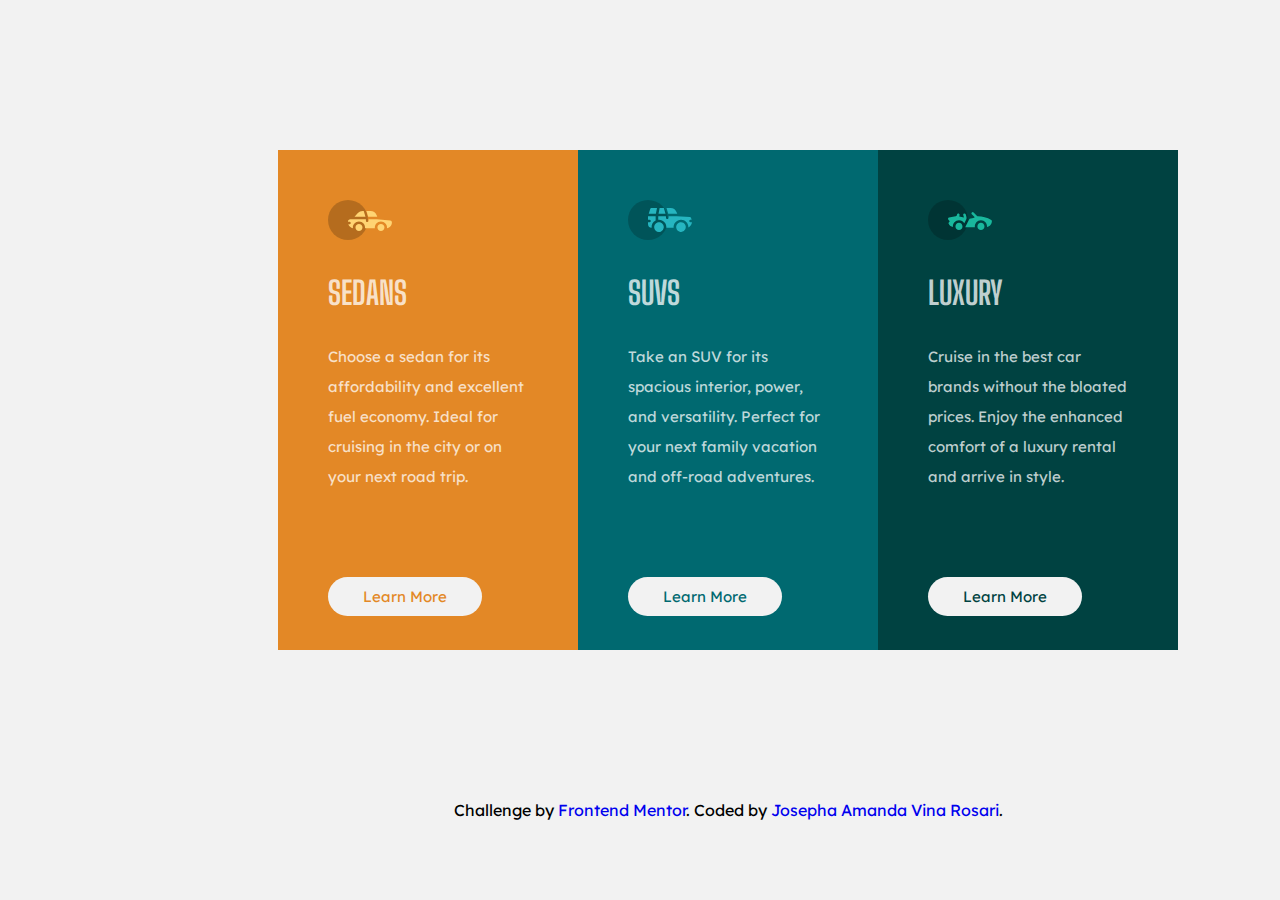
==== index.html @ 1bb3ed58 "Update index.html" ====
<!DOCTYPE html>
<html lang="en">
<head>
  <meta charset="UTF-8">
  <meta name="viewport" content="width=device-width, initial-scale=1.0"> <!-- displays site properly based on user's device -->

  <link rel="icon" type="image/png" sizes="32x32" href="favicon-32x32.png">
  
  <link rel="stylesheet" type="text/css" href="style.css">

  <title>Frontend Mentor | 3-column preview card component</title>

  <!-- Feel free to remove these styles or customise in your own stylesheet 👍 -->
</head>
<body>
  <div class="container">
    <div class="sedans">
    <img src="icon-sedans.svg">
    <h1>SEDANS</h1>
    <p>Choose a sedan for its affordability and excellent fuel economy. Ideal for cruising in the city 
    or on your next road trip.</p>
    <a href="#" class="one learn">Learn More</a>
    </div>

    <div class="suvs">
    <img src="icon-suvs.svg">
    <h1>SUVS</h1>
    <p>Take an SUV for its spacious interior, power, and versatility. Perfect for your next family vacation 
    and off-road adventures.</p>
    <a href="#" class="two learn">Learn More</a>
    </div>
   
    <div class="luxury">
      <img src="icon-luxury.svg">
    <h1>LUXURY</h1>
    <p>Cruise in the best car brands without the bloated prices. Enjoy the enhanced comfort of a luxury 
    rental and arrive in style.</p>
    <a href="#" class="three learn">Learn More</a>
    </div>
  </div>
  
  <div class="attribution">
    Challenge by <a href="https://www.frontendmentor.io?ref=challenge" target="_blank">Frontend Mentor</a>. 
    Coded by <a href="https://instagram.com/josephaamanda">Josepha Amanda Vina Rosari</a>.
  </div>
</body>
</html>
---- style.css ----
@import url('https://fonts.googleapis.com/css2?family=Big+Shoulders+Display:wght@700&display=swap');
@import url('https://fonts.googleapis.com/css2?family=Big+Shoulders+Display:wght@700&family=Lexend+Deca&display=swap');

body {
	background-color: hsl(0, 0%, 95%);
	width: 1440px;
}

.container {
	background-color: hsla(0, 0%, 100%, 0.75);
	width: 900px;
	height: 500px;
	position: relative;
	margin: 150px auto;
}

.sedans {
	background-color: hsl(31, 77%, 52%);
	height: 500px;
	width: 300px;
	display: inline-block;
	position: absolute;
}

.suvs {
	background-color: hsl(184, 100%, 22%);
	height: 500px;
	width: 300px;
	display: inline-block;
	position: absolute;
	margin-left: 300px;
}

.luxury {
	background-color: hsl(179, 100%, 13%);
	height: 500px;
	width: 300px;
	display: inline-block;
	position: absolute;
	margin-left: 600px;
}

img {
	padding-top: 50px;
	padding-left: 50px;
}

h1 {
	font-family: 'Big Shoulders Display', cursive;
	padding-top: 30px;
	padding-left: 50px;
	margin: 0;
}

p {
	padding-left: 50px;
	padding-top: 15px;
	padding-right: 50px;
	line-height: 30px;
}

h1, p {
	color: hsla(0, 0%, 100%, 0.75);
}

p, .learn {
	font-family: 'Lexend Deca', sans-serif;
	font-size: 15px;
}

.learn {
	background-color: hsl(0, 0%, 95%);
	padding: 10px 35px;
	text-decoration: none;
	border-radius: 50px;
	position: relative;
	margin-left: 50px;
	margin-top: 70px;
	display: inline-block;

}

.learn:hover {
	background-color: transparent;
	color: hsla(0, 0%, 100%, 0.75);
	border: 3px solid white;
	padding: 7px 32px;
}

.one {
	color: hsl(31, 77%, 52%);
}

.two {
	color: hsl(184, 100%, 22%);
}

.three {
	color: hsl(179, 100%, 13%);
}

.attribution {
	font-family: 'Lexend Deca', sans-serif;
	text-align: center;
}

.attribution a {
	text-decoration: none;
}

/*Mobile Design*/

@media screen and (max-width: 375px) {

	body {
		background-color: pink;
	}
	.sedans, .suvs, .luxury {
	display: block;
	
}

}
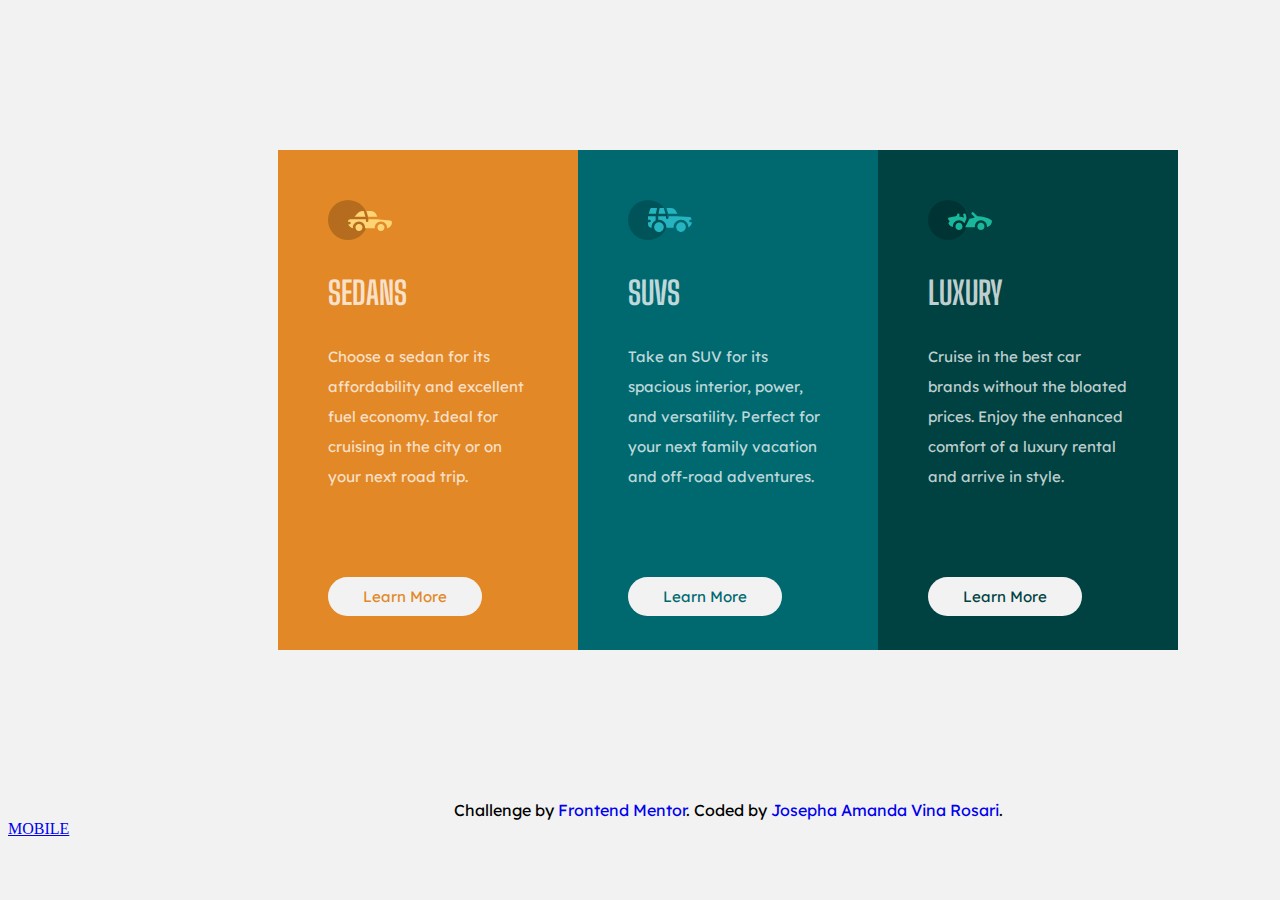
==== commit 9509b4ba: "Update index.html" ====
--- a/index.html
+++ b/index.html
@@ -43,5 +43,6 @@
     Challenge by <a href="https://www.frontendmentor.io?ref=challenge" target="_blank">Frontend Mentor</a>. 
     Coded by <a href="https://instagram.com/josephaamanda">Josepha Amanda Vina Rosari</a>.
   </div>
+  <a href= "Mobile/mobile.html">MOBILE</a>
 </body>
 </html>
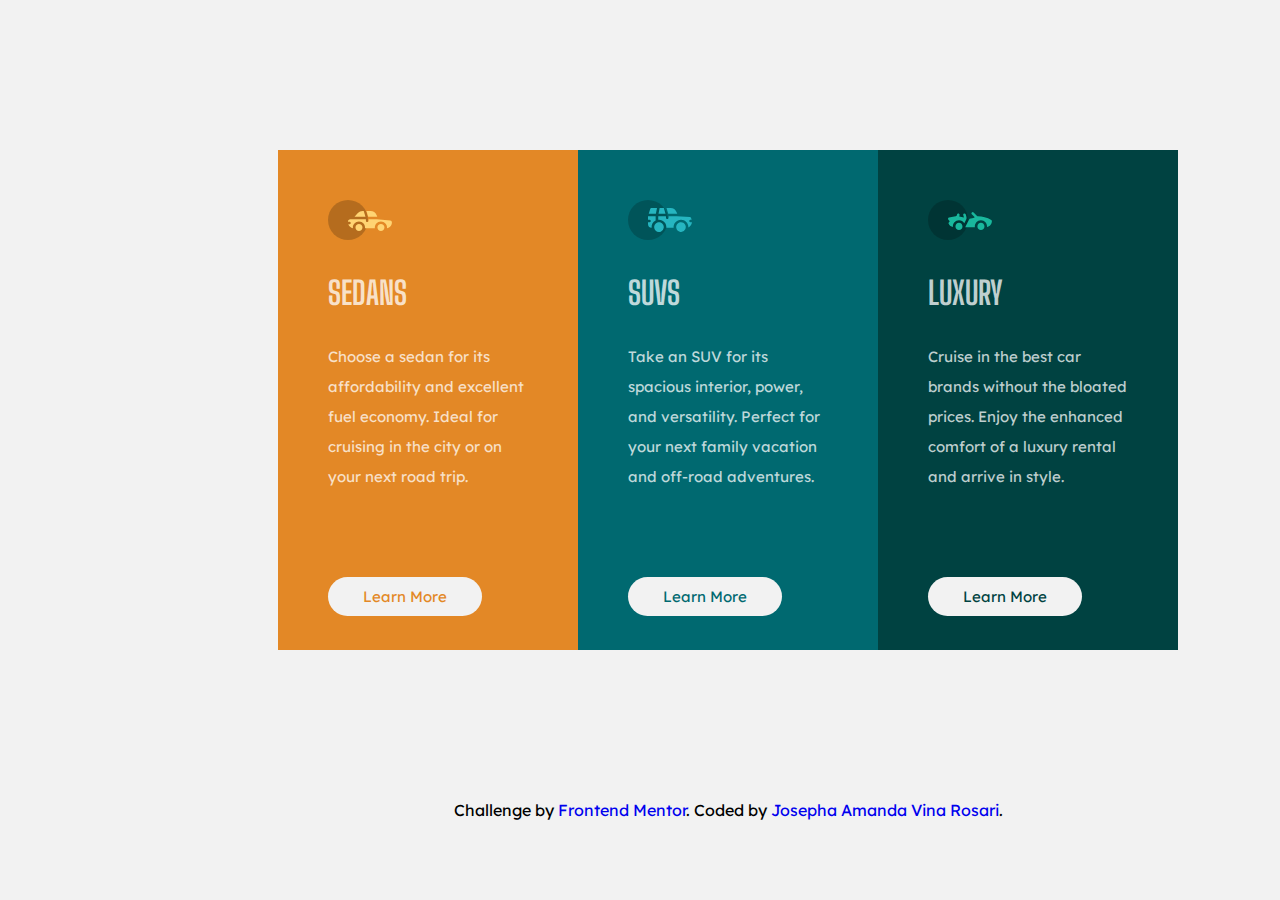
==== commit b9302193: "Update" ====
--- a/index.html
+++ b/index.html
@@ -43,6 +43,5 @@
     Challenge by <a href="https://www.frontendmentor.io?ref=challenge" target="_blank">Frontend Mentor</a>. 
     Coded by <a href="https://instagram.com/josephaamanda">Josepha Amanda Vina Rosari</a>.
   </div>
-  <a href= "Mobile/mobile.html">MOBILE</a>
 </body>
 </html>
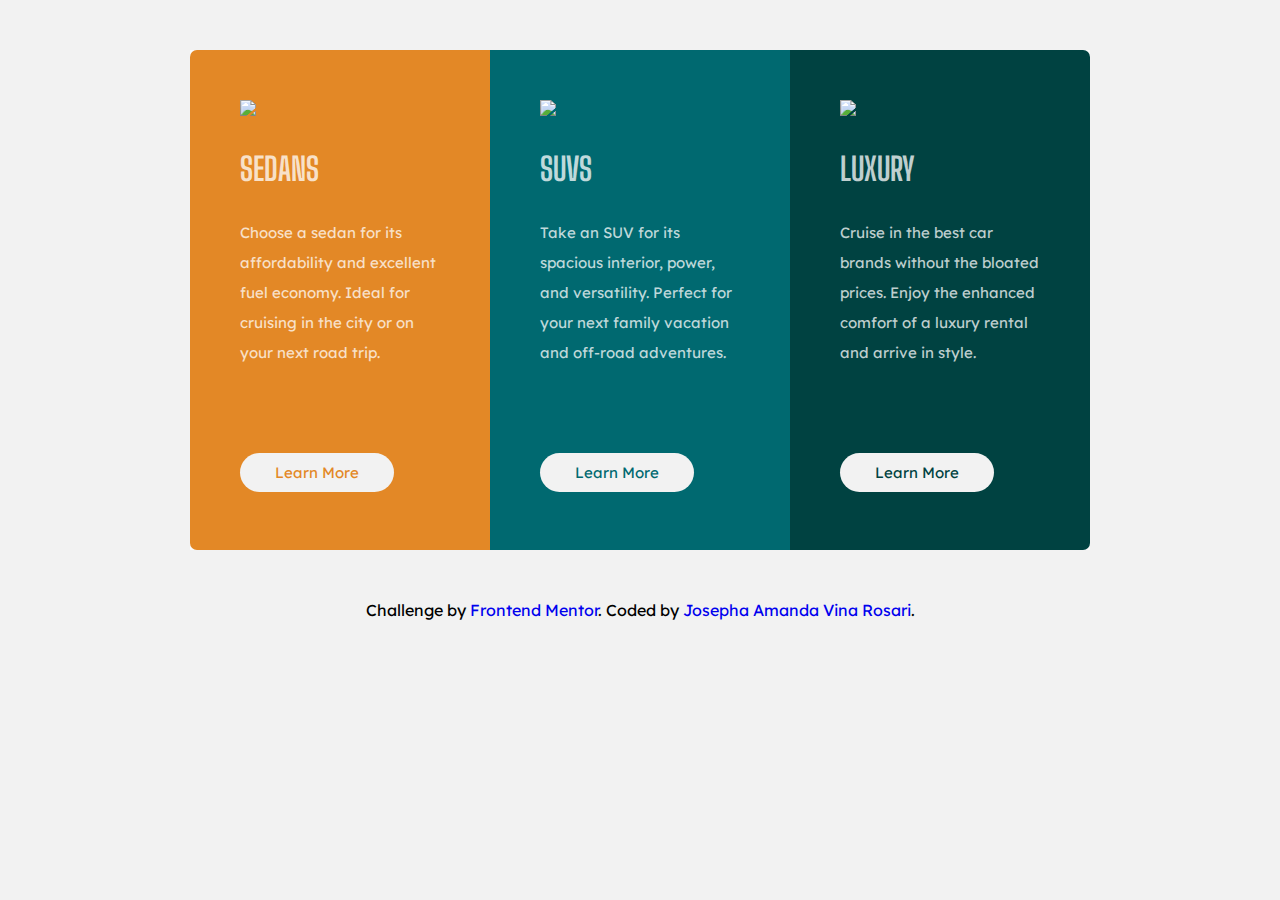
==== commit 23961d36: "Upload" ====
--- a/index.html
+++ b/index.html
@@ -4,7 +4,7 @@
   <meta charset="UTF-8">
   <meta name="viewport" content="width=device-width, initial-scale=1.0"> <!-- displays site properly based on user's device -->
 
-  <link rel="icon" type="image/png" sizes="32x32" href="favicon-32x32.png">
+  <link rel="icon" type="image/png" sizes="32x32" href="./images/favicon-32x32.png">
   
   <link rel="stylesheet" type="text/css" href="style.css">
 
@@ -15,7 +15,7 @@
 <body>
   <div class="container">
     <div class="sedans">
-    <img src="icon-sedans.svg">
+    <img src="file:///C:/Users/Asus/Downloads/3-column-preview-card-component-main/images/icon-sedans.svg">
     <h1>SEDANS</h1>
     <p>Choose a sedan for its affordability and excellent fuel economy. Ideal for cruising in the city 
     or on your next road trip.</p>
@@ -23,7 +23,7 @@
     </div>
 
     <div class="suvs">
-    <img src="icon-suvs.svg">
+    <img src="file:///C:/Users/Asus/Downloads/3-column-preview-card-component-main/images/icon-suvs.svg">
     <h1>SUVS</h1>
     <p>Take an SUV for its spacious interior, power, and versatility. Perfect for your next family vacation 
     and off-road adventures.</p>
@@ -31,7 +31,7 @@
     </div>
    
     <div class="luxury">
-      <img src="icon-luxury.svg">
+      <img src="file:///C:/Users/Asus/Downloads/3-column-preview-card-component-main/images/icon-luxury.svg">
     <h1>LUXURY</h1>
     <p>Cruise in the best car brands without the bloated prices. Enjoy the enhanced comfort of a luxury 
     rental and arrive in style.</p>
@@ -44,4 +44,4 @@
     Coded by <a href="https://instagram.com/josephaamanda">Josepha Amanda Vina Rosari</a>.
   </div>
 </body>
-</html>
+</html>--- a/style.css
+++ b/style.css
@@ -3,7 +3,7 @@
 
 body {
 	background-color: hsl(0, 0%, 95%);
-	width: 1440px;
+	max-width: 1440px;
 }
 
 .container {
@@ -11,7 +11,7 @@
 	width: 900px;
 	height: 500px;
 	position: relative;
-	margin: 150px auto;
+	margin: 50px auto;
 }
 
 .sedans {
@@ -20,6 +20,7 @@
 	width: 300px;
 	display: inline-block;
 	position: absolute;
+	border-radius: 7px 0 0 7px;
 }
 
 .suvs {
@@ -38,6 +39,7 @@
 	display: inline-block;
 	position: absolute;
 	margin-left: 600px;
+	border-radius: 0 7px 7px 0;
 }
 
 img {
@@ -110,14 +112,111 @@
 
 /*Mobile Design*/
 
-@media screen and (max-width: 375px) {
-
-	body {
-		background-color: pink;
-	}
-	.sedans, .suvs, .luxury {
-	display: block;
-	
-}
-
-}+@media screen and (max-width: 500px) {
+
+@import url('https://fonts.googleapis.com/css2?family=Big+Shoulders+Display:wght@700&display=swap');
+@import url('https://fonts.googleapis.com/css2?family=Big+Shoulders+Display:wght@700&family=Lexend+Deca&display=swap');
+
+body {
+	background-color: hsl(0, 0%, 95%);
+}
+
+.container {
+	background-color: hsl(0, 0%, 95%);
+	width: 300px;
+	height: 1500px;
+	margin-top: 20px auto;
+}
+
+.sedans {
+	background-color: hsl(31, 77%, 52%);
+	height: 500px;
+	width: 300px;
+	margin-top: 20px auto;
+	border-radius: 7px 7px 0 0;
+}
+
+.suvs {
+	background-color: hsl(184, 100%, 22%);
+	height: 500px;
+	width: 300px;
+	margin-left: 0;
+	margin-top: 500px;
+}
+
+.luxury {
+	background-color: hsl(179, 100%, 13%);
+	height: 500px;
+	width: 300px;
+	margin-left: 0;
+	margin-top: 1000px;
+	border-radius: 0 0 7px 7px;
+}
+
+img {
+	padding-top: 50px;
+	padding-left: 50px;
+}
+
+h1 {
+	font-family: 'Big Shoulders Display', cursive;
+	padding-top: 30px;
+	padding-left: 50px;
+	margin: 0;
+}
+
+p {
+	padding-left: 50px;
+	padding-top: 15px;
+	padding-right: 50px;
+	line-height: 30px;
+}
+
+h1, p {
+	color: hsla(0, 0%, 100%, 0.75);
+}
+
+p, .learn {
+	font-family: 'Lexend Deca', sans-serif;
+	font-size: 15px;
+}
+
+.learn {
+	background-color: hsl(0, 0%, 95%);
+	padding: 10px 35px;
+	text-decoration: none;
+	border-radius: 50px;
+	position: relative;
+	margin-left: 50px;
+	margin-top: 70px;
+	display: inline-block;
+
+}
+
+.learn:hover {
+	background-color: transparent;
+	color: hsla(0, 0%, 100%, 0.75);
+	border: 3px solid white;
+	padding: 7px 32px;
+}
+
+.one {
+	color: hsl(31, 77%, 52%);
+}
+
+.two {
+	color: hsl(184, 100%, 22%);
+}
+
+.three {
+	color: hsl(179, 100%, 13%);
+}
+
+.attribution {
+	font-family: 'Lexend Deca', sans-serif;
+	text-align: center;
+}
+
+.attribution a {
+	text-decoration: none;
+}
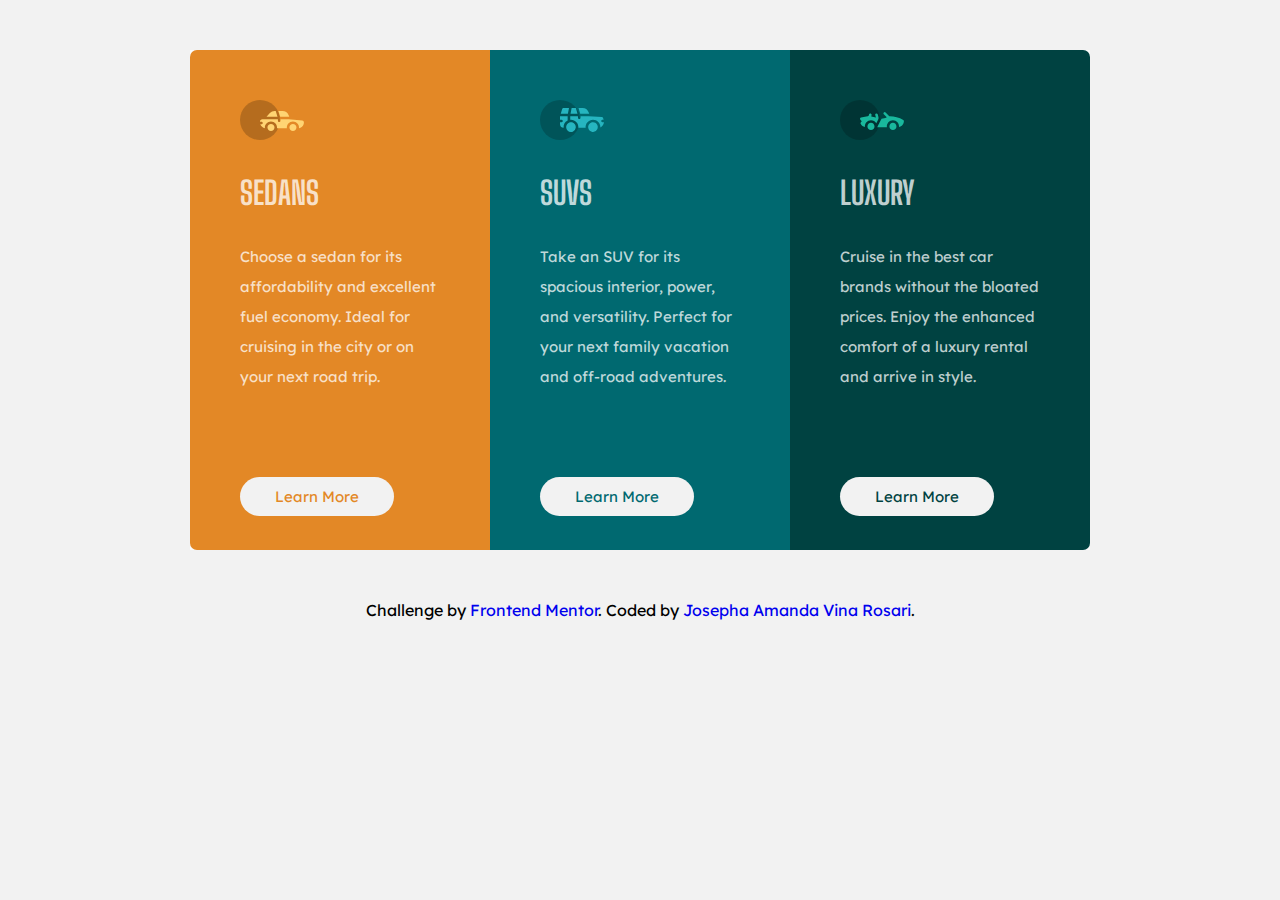
==== commit 45e1498c: "Update" ====
--- a/index.html
+++ b/index.html
@@ -4,7 +4,7 @@
   <meta charset="UTF-8">
   <meta name="viewport" content="width=device-width, initial-scale=1.0"> <!-- displays site properly based on user's device -->
 
-  <link rel="icon" type="image/png" sizes="32x32" href="./images/favicon-32x32.png">
+  <link rel="icon" type="image/png" sizes="32x32" href="favicon-32x32.png">
   
   <link rel="stylesheet" type="text/css" href="style.css">
 
@@ -15,7 +15,7 @@
 <body>
   <div class="container">
     <div class="sedans">
-    <img src="file:///C:/Users/Asus/Downloads/3-column-preview-card-component-main/images/icon-sedans.svg">
+    <img src="icon-sedans.svg">
     <h1>SEDANS</h1>
     <p>Choose a sedan for its affordability and excellent fuel economy. Ideal for cruising in the city 
     or on your next road trip.</p>
@@ -23,7 +23,7 @@
     </div>
 
     <div class="suvs">
-    <img src="file:///C:/Users/Asus/Downloads/3-column-preview-card-component-main/images/icon-suvs.svg">
+    <img src="icon-suvs.svg">
     <h1>SUVS</h1>
     <p>Take an SUV for its spacious interior, power, and versatility. Perfect for your next family vacation 
     and off-road adventures.</p>
@@ -31,7 +31,7 @@
     </div>
    
     <div class="luxury">
-      <img src="file:///C:/Users/Asus/Downloads/3-column-preview-card-component-main/images/icon-luxury.svg">
+      <img src="icon-luxury.svg">
     <h1>LUXURY</h1>
     <p>Cruise in the best car brands without the bloated prices. Enjoy the enhanced comfort of a luxury 
     rental and arrive in style.</p>
@@ -44,4 +44,4 @@
     Coded by <a href="https://instagram.com/josephaamanda">Josepha Amanda Vina Rosari</a>.
   </div>
 </body>
-</html>+</html>
